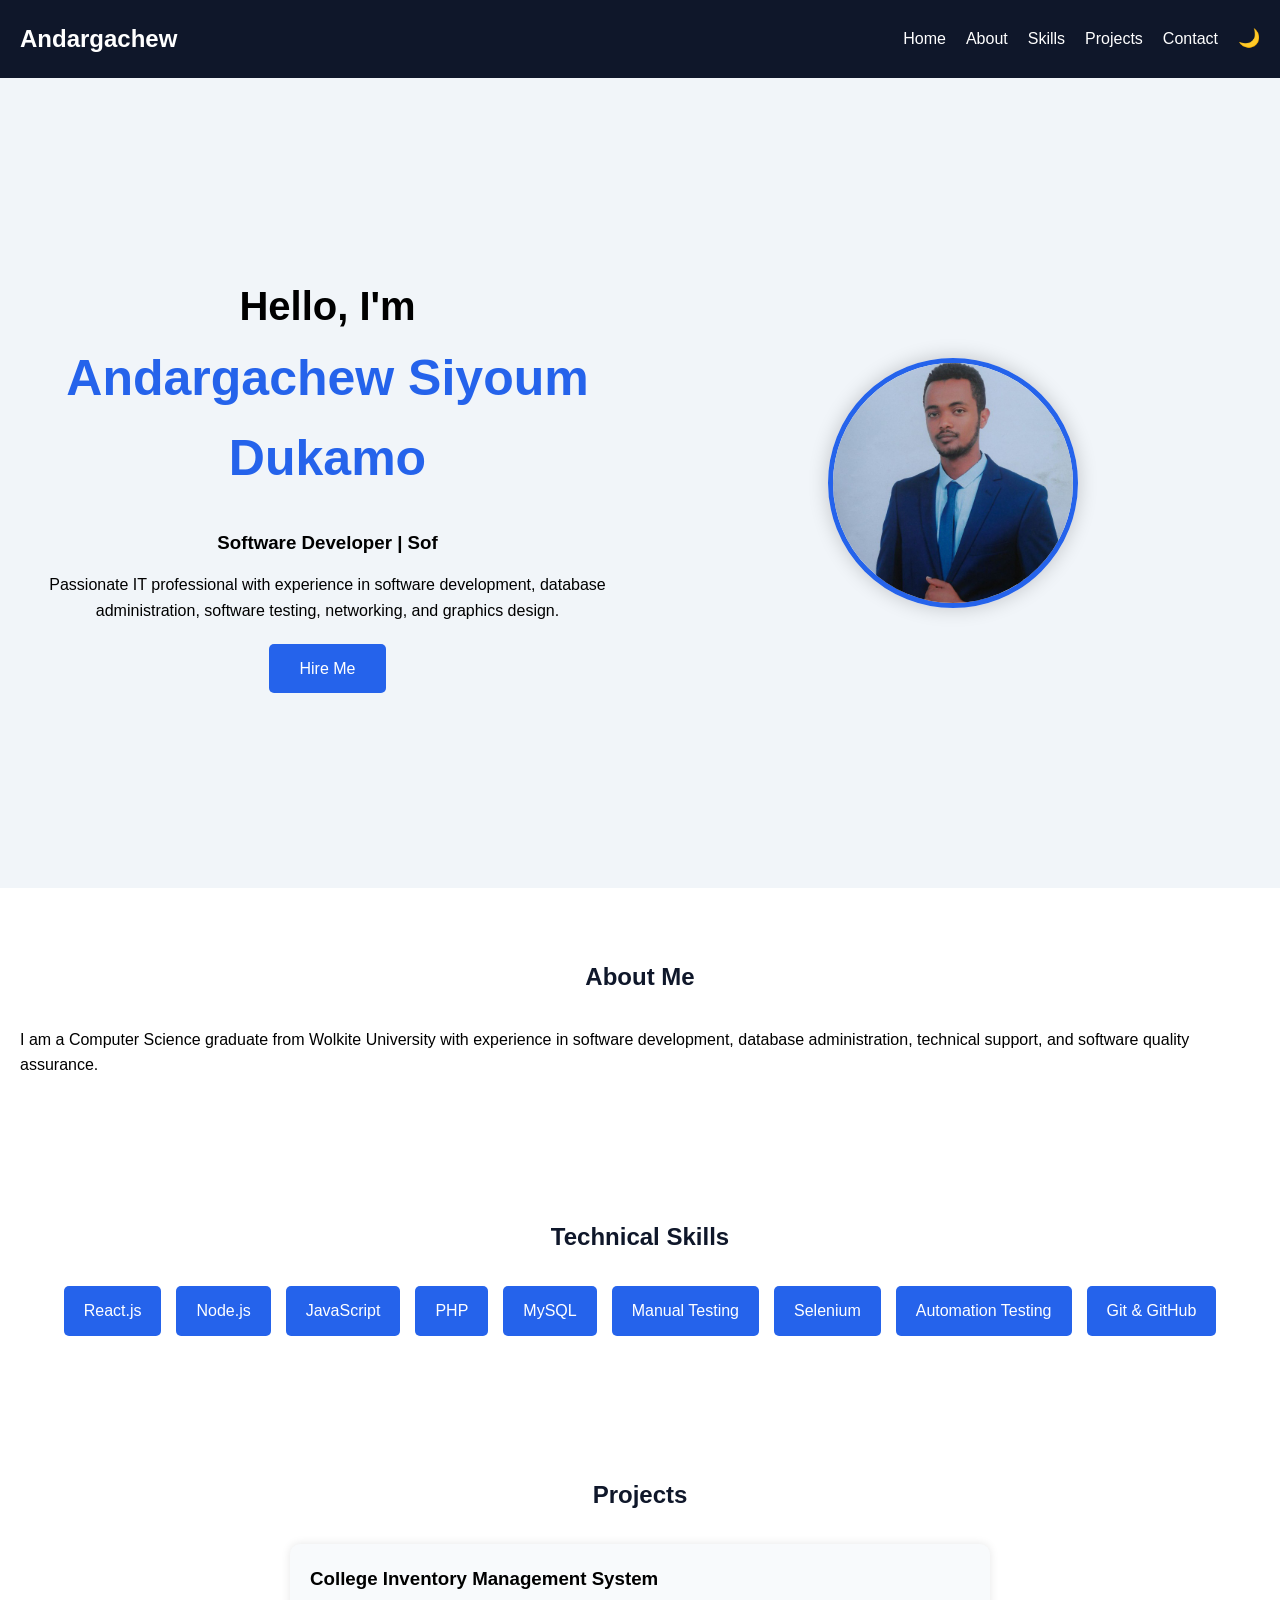
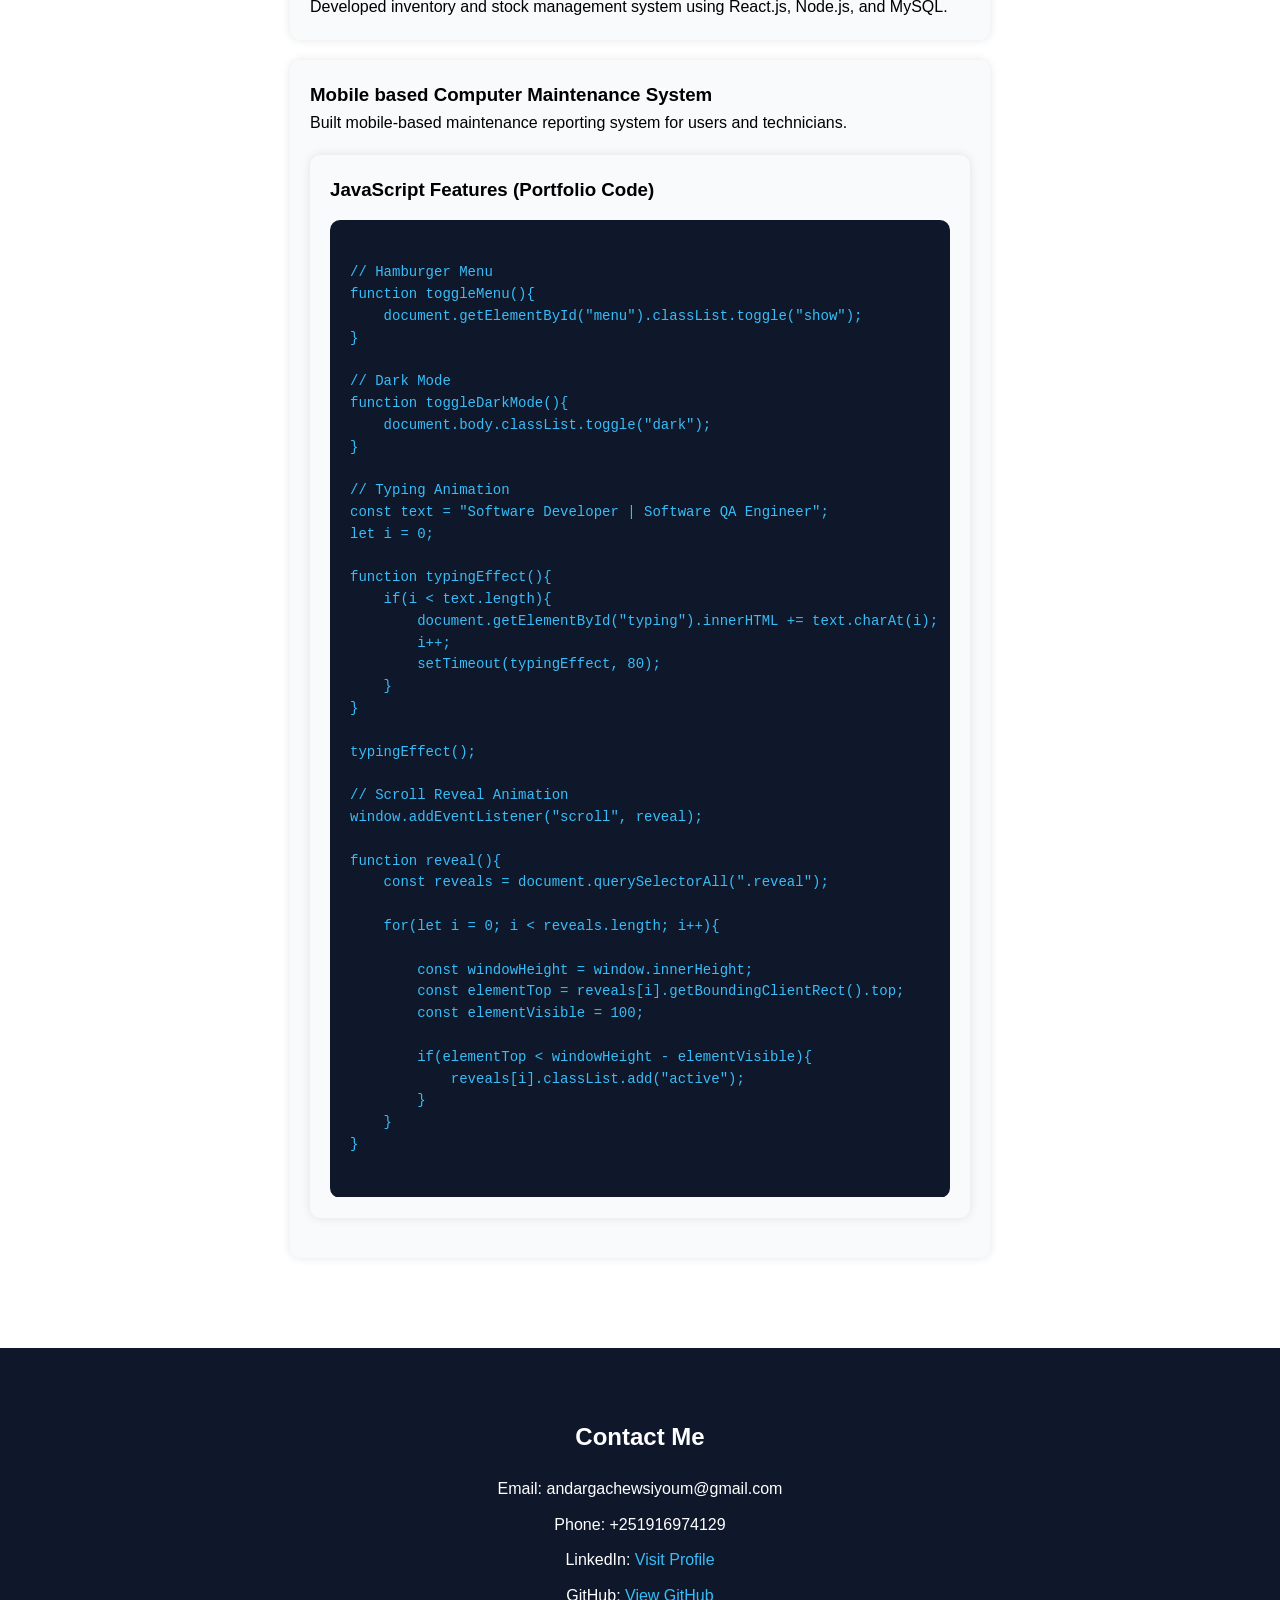
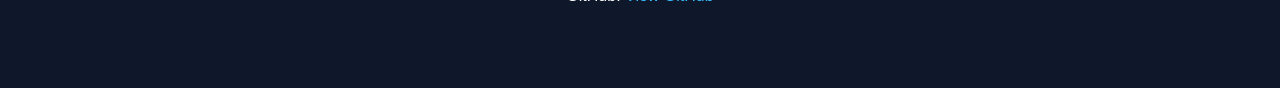
==== portfolio-website/index.html @ 3462950d "Add files via upload" ====
<!DOCTYPE html>
<html lang="en">
<head>
    <meta charset="UTF-8">
    <meta name="viewport" content="width=device-width, initial-scale=1.0">
    <title>Andargachew Portfolio</title>

    <link rel="stylesheet" href="style.css">
</head>
<body>

    <!-- Navigation -->
    <header>
    <nav>
    <h2 class="logo">Andargachew</h2>

    <div class="menu-toggle" onclick="toggleMenu()">☰</div>

    <ul id="menu">
        <li><a href="#home">Home</a></li>
        <li><a href="#about">About</a></li>
        <li><a href="#skills">Skills</a></li>
        <li><a href="#projects">Projects</a></li>
        <li><a href="#contact">Contact</a></li>
        <li><button onclick="toggleDarkMode()" class="dark-btn">🌙</button></li>
    </ul>
</nav>
    </header>

    
    <!-- Home Section -->
<section id="home" class="home">

    <div class="home-content">

        <div class="text-content">

            <h1>Hello, I'm</h1>

            <h2>Andargachew Siyoum Dukamo</h2>

            <h3><span id="typing"></span></h3>

            <p>
                Passionate IT professional with experience in software development,
                database administration, software testing, networking, and graphics design.
            </p>

            <a href="#contact" class="btn">Hire Me</a>

        </div>

        <div class="image-content">

            <img src="images/profile.jpg" alt="Profile Picture">

        </div>

    </div>

</section>

    <!-- About Section -->
    <section id="about" class="reveal">

        <h2>About Me</h2>

        <p>
            I am a Computer Science graduate from Wolkite University with
            experience in software development, database administration,
            technical support, and software quality assurance.
        </p>

    </section>

    <!-- Skills -->
    <section id="skills" class="reveal">

        <h2>Technical Skills</h2>

        <div class="skills-container">

            <div class="skill">React.js</div>
            <div class="skill">Node.js</div>
            <div class="skill">JavaScript</div>
            <div class="skill">PHP</div>
            <div class="skill">MySQL</div>
            <div class="skill">Manual Testing</div>
            <div class="skill">Selenium</div>
            <div class="skill">Automation Testing</div>
            <div class="skill">Git & GitHub</div>

        </div>

    </section>

    <!-- Projects -->
   <section id="projects" class="reveal">

        <h2>Projects</h2>

        <div class="project-card">

            <h3>College Inventory Management System</h3>

            <p>
                Developed inventory and stock management system using
                React.js, Node.js, and MySQL.
            </p>

        </div>

        <div class="project-card">

            <h3>Mobile based Computer Maintenance System</h3>

            <p>
                Built mobile-based maintenance reporting system for users and technicians.
            </p>
            <div class="project-card">

    <h3>JavaScript Features (Portfolio Code)</h3>

    <pre><code>
// Hamburger Menu
function toggleMenu(){
    document.getElementById("menu").classList.toggle("show");
}

// Dark Mode
function toggleDarkMode(){
    document.body.classList.toggle("dark");
}

// Typing Animation
const text = "Software Developer | Software QA Engineer";
let i = 0;

function typingEffect(){
    if(i < text.length){
        document.getElementById("typing").innerHTML += text.charAt(i);
        i++;
        setTimeout(typingEffect, 80);
    }
}

typingEffect();

// Scroll Reveal Animation
window.addEventListener("scroll", reveal);

function reveal(){
    const reveals = document.querySelectorAll(".reveal");

    for(let i = 0; i < reveals.length; i++){

        const windowHeight = window.innerHeight;
        const elementTop = reveals[i].getBoundingClientRect().top;
        const elementVisible = 100;

        if(elementTop < windowHeight - elementVisible){
            reveals[i].classList.add("active");
        }
    }
}
    </code></pre>

</div>

        </div>

    </section>

    <!-- Contact -->
   <section id="contact" class="reveal">

        <h2>Contact Me</h2>

        <p>Email: andargachewsiyoum@gmail.com</p>

        <p>Phone: +251916974129</p>

        <p>
            LinkedIn:
            <a href="https://www.linkedin.com/in/andargachew-siyoum-ab01a640a/" target="_blank">
                Visit Profile
            </a>
        </p>

        <p>
            GitHub:
            <a href="https://github.com/andargachewgithub/" target="_blank">
                View GitHub
            </a>
        </p>

    </section>

    <script src="script.js"></script>

</body>
</html>
---- portfolio-website/style.css ----
*{
    margin:0;
    padding:0;
    box-sizing:border-box;
}

body{
    font-family:Arial, sans-serif;
    line-height:1.6;
}

/* Navigation */
header{
    background:#0f172a;
    padding:20px;
    position:sticky;
    top:0;
}

nav{
    display:flex;
    justify-content:space-between;
    align-items:center;
}

.logo{
    color:white;
}

nav ul{
    display:flex;
    list-style:none;
}

nav ul li{
    margin-left:20px;
}

nav ul li a{
    color:white;
    text-decoration:none;
    transition:0.3s;
}

nav ul li a:hover{
    color:#38bdf8;
}

/* Home Section */
.home{
    height:90vh;
    background:#f1f5f9;
    display:flex;
    justify-content:center;
    align-items:center;
    text-align:center;
    padding:20px;
}

.home-content h1{
    font-size:40px;
}

.home-content h2{
    font-size:50px;
    color:#2563eb;
}

.home-content h3{
    margin:15px 0;
}

.home-content p{
    max-width:700px;
    margin:auto;
}

.btn{
    display:inline-block;
    margin-top:20px;
    padding:12px 30px;
    background:#2563eb;
    color:white;
    text-decoration:none;
    border-radius:5px;
    transition:0.3s;
}

.btn:hover{
    background:#1d4ed8;
}

/* Sections */
section{
    padding:70px 20px;
}

section h2{
    text-align:center;
    margin-bottom:30px;
    color:#0f172a;
}

/* Skills */
.skills-container{
    display:flex;
    flex-wrap:wrap;
    gap:15px;
    justify-content:center;
}

.skill{
    background:#2563eb;
    color:white;
    padding:12px 20px;
    border-radius:5px;
}

/* Projects */
.project-card{
    background:#f8fafc;
    padding:20px;
    margin:20px auto;
    max-width:700px;
    border-radius:10px;
    box-shadow:0 0 10px rgba(0,0,0,0.1);
}

/* Contact */
#contact{
    text-align:center;
    background:#0f172a;
    color:white;
    padding:70px 20px;
}

#contact h2{
    color:white;
    margin-bottom:20px;
}

#contact p{
    margin:10px 0;
    font-size:16px;
}

#contact a{
    color:#38bdf8;
    text-decoration:none;
}

#contact a:hover{
    text-decoration:underline;
}
/* New Home Layout */
.home-content{
    display:flex;
    justify-content:space-between;
    align-items:center;
    gap:50px;
    max-width:1200px;
    width:100%;
}

.text-content{
    flex:1;
}

.image-content{
    flex:1;
    display:flex;
    justify-content:center;
}

.image-content img{
    width:250px;
    height:250px;
    object-fit:cover;
    border-radius:50%;
    border:5px solid #2563eb;
    box-shadow:0 0 20px rgba(0,0,0,0.2);
}
/* =========================
   MOBILE RESPONSIVE DESIGN
========================= */

@media (max-width: 768px) {

    nav {
        flex-direction: column;
        text-align: center;
    }

    nav ul {
        flex-direction: column;
        padding-top: 10px;
    }

    nav ul li {
        margin: 10px 0;
    }

    .home-content {
        flex-direction: column;
        text-align: center;
    }

    .text-content h2 {
        font-size: 35px;
    }

    .image-content img {
        width: 200px;
        height: 200px;
        margin-top: 20px;
    }

    .skills-container {
        flex-direction: column;
        align-items: center;
    }
}
/* =========================
   SIMPLE ANIMATIONS
========================= */

.home-content {
    animation: fadeIn 1.5s ease-in-out;
}

@keyframes fadeIn {
    from {
        opacity: 0;
        transform: translateY(30px);
    }
    to {
        opacity: 1;
        transform: translateY(0);
    }
}

.skill {
    transition: transform 0.3s ease, background 0.3s ease;
}

.skill:hover {
    transform: scale(1.1);
    background: #1d4ed8;
}

.project-card {
    transition: transform 0.3s ease;
}

.project-card:hover {
    transform: translateY(-10px);
}
/* Hamburger */
.menu-toggle{
    display:none;
    font-size:30px;
    color:white;
    cursor:pointer;
}

/* Dark mode button */
.dark-btn{
    background:none;
    border:none;
    color:white;
    font-size:18px;
    cursor:pointer;
}

/* Dark mode styles */
body.dark{
    background:#0f172a;
    color:white;
}

body.dark section{
    background:#0f172a;
}

body.dark .project-card{
    background:#1e293b;
    color:white;
}

/* Mobile menu */
@media(max-width:768px){

    .menu-toggle{
        display:block;
    }

    nav ul{
        display:none;
        flex-direction:column;
        background:#0f172a;
        width:100%;
        text-align:center;
        padding:10px;
    }

    nav ul.show{
        display:flex;
    }
}
/* Smooth scrolling */
html{
    scroll-behavior:smooth;
}
/* Better section spacing */
section{
    scroll-margin-top:80px;
}
/* =========================
   SCROLL REVEAL ANIMATION
========================= */

.reveal{
    opacity:0;
    transform: translateY(60px);
    transition: all 0.8s ease;
}

.reveal.active{
    opacity:1;
    transform: translateY(0);
}
pre{
    background:#0f172a;
    color:#38bdf8;
    padding:20px;
    border-radius:10px;
    overflow-x:auto;
    margin-top:15px;
}

code{
    font-family: Consolas, monospace;
    font-size:14px;
    line-height:1.5;
}
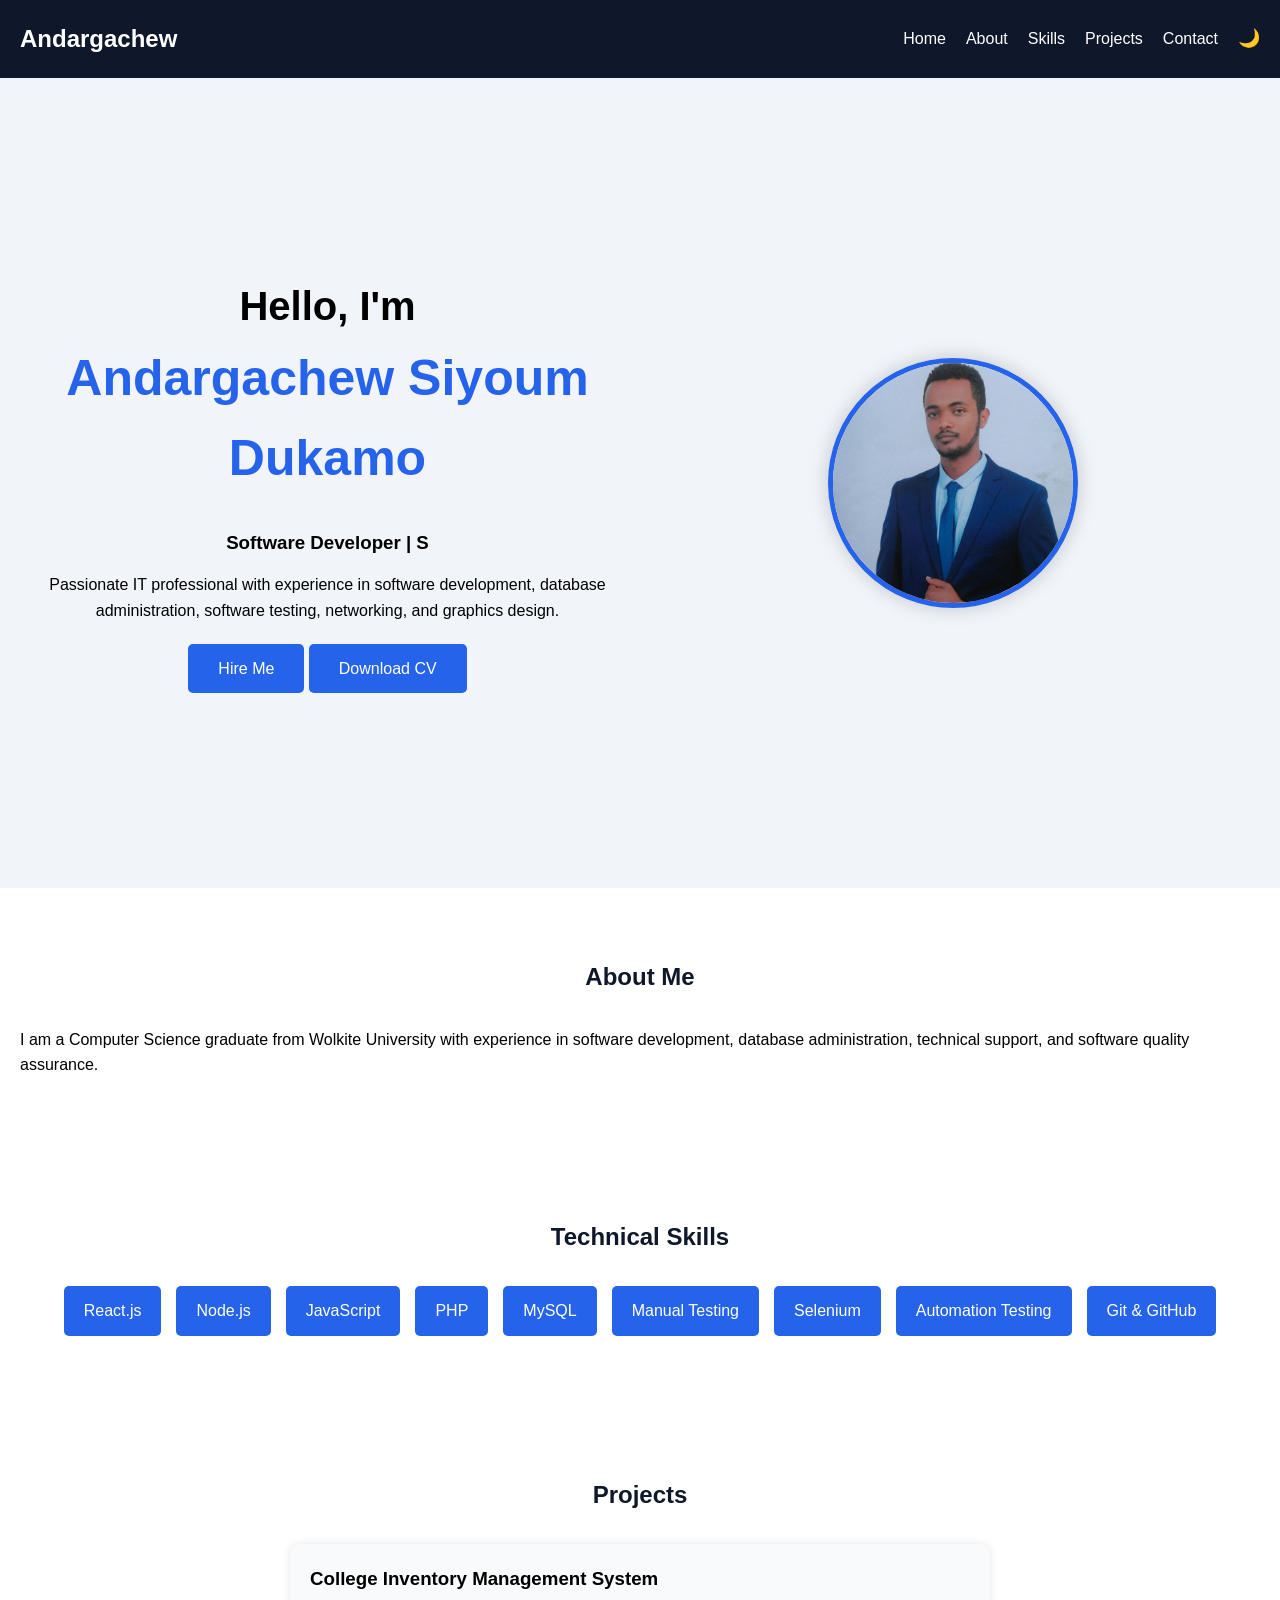
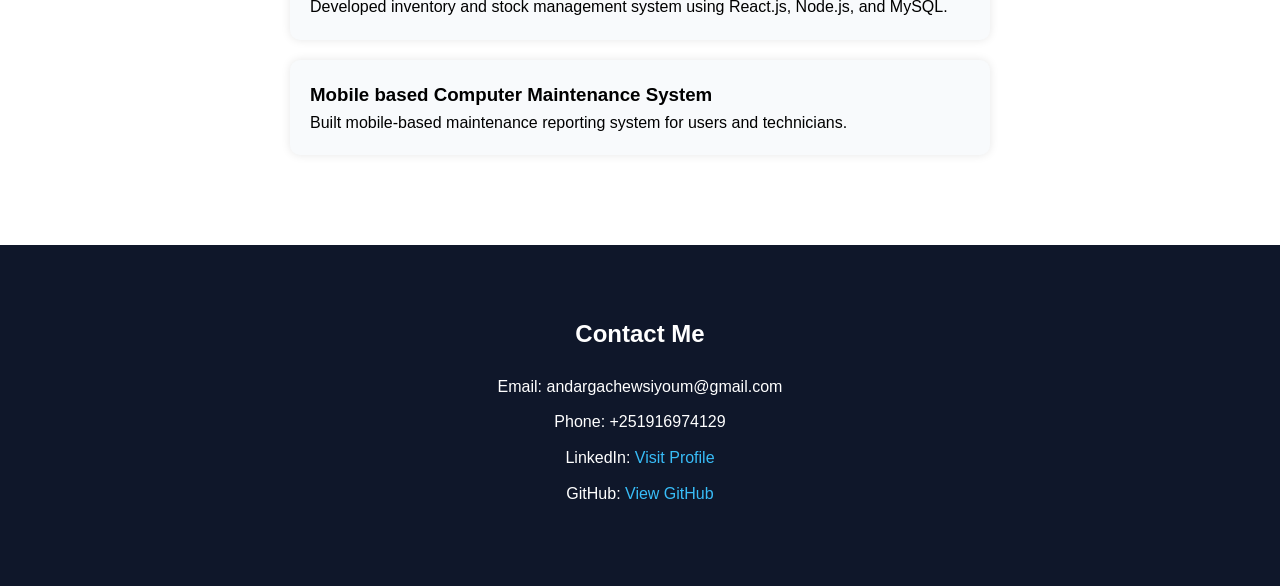
==== commit c6f4a80f: "Add files via upload" ====
--- a/portfolio-website/index.html
+++ b/portfolio-website/index.html
@@ -46,7 +46,19 @@
                 database administration, software testing, networking, and graphics design.
             </p>
 
-            <a href="#contact" class="btn">Hire Me</a>
+   <div class="button-container">
+
+    <a href="#contact" class="btn">
+        Hire Me
+    </a>
+
+    <a href="cv/Andargachew_Siyoum_CV.pdf"
+       class="btn"
+       download>
+       Download CV
+    </a>
+
+</div>
 
         </div>
 
@@ -95,6 +107,7 @@
     </section>
 
     <!-- Projects -->
+     
    <section id="projects" class="reveal">
 
         <h2>Projects</h2>
@@ -117,58 +130,8 @@
             <p>
                 Built mobile-based maintenance reporting system for users and technicians.
             </p>
-            <div class="project-card">
-
-    <h3>JavaScript Features (Portfolio Code)</h3>
-
-    <pre><code>
-// Hamburger Menu
-function toggleMenu(){
-    document.getElementById("menu").classList.toggle("show");
-}
-
-// Dark Mode
-function toggleDarkMode(){
-    document.body.classList.toggle("dark");
-}
-
-// Typing Animation
-const text = "Software Developer | Software QA Engineer";
-let i = 0;
-
-function typingEffect(){
-    if(i < text.length){
-        document.getElementById("typing").innerHTML += text.charAt(i);
-        i++;
-        setTimeout(typingEffect, 80);
-    }
-}
-
-typingEffect();
-
-// Scroll Reveal Animation
-window.addEventListener("scroll", reveal);
-
-function reveal(){
-    const reveals = document.querySelectorAll(".reveal");
-
-    for(let i = 0; i < reveals.length; i++){
-
-        const windowHeight = window.innerHeight;
-        const elementTop = reveals[i].getBoundingClientRect().top;
-        const elementVisible = 100;
-
-        if(elementTop < windowHeight - elementVisible){
-            reveals[i].classList.add("active");
-        }
-    }
-}
-    </code></pre>
-
+            
 </div>
-
-        </div>
-
     </section>
 
     <!-- Contact -->
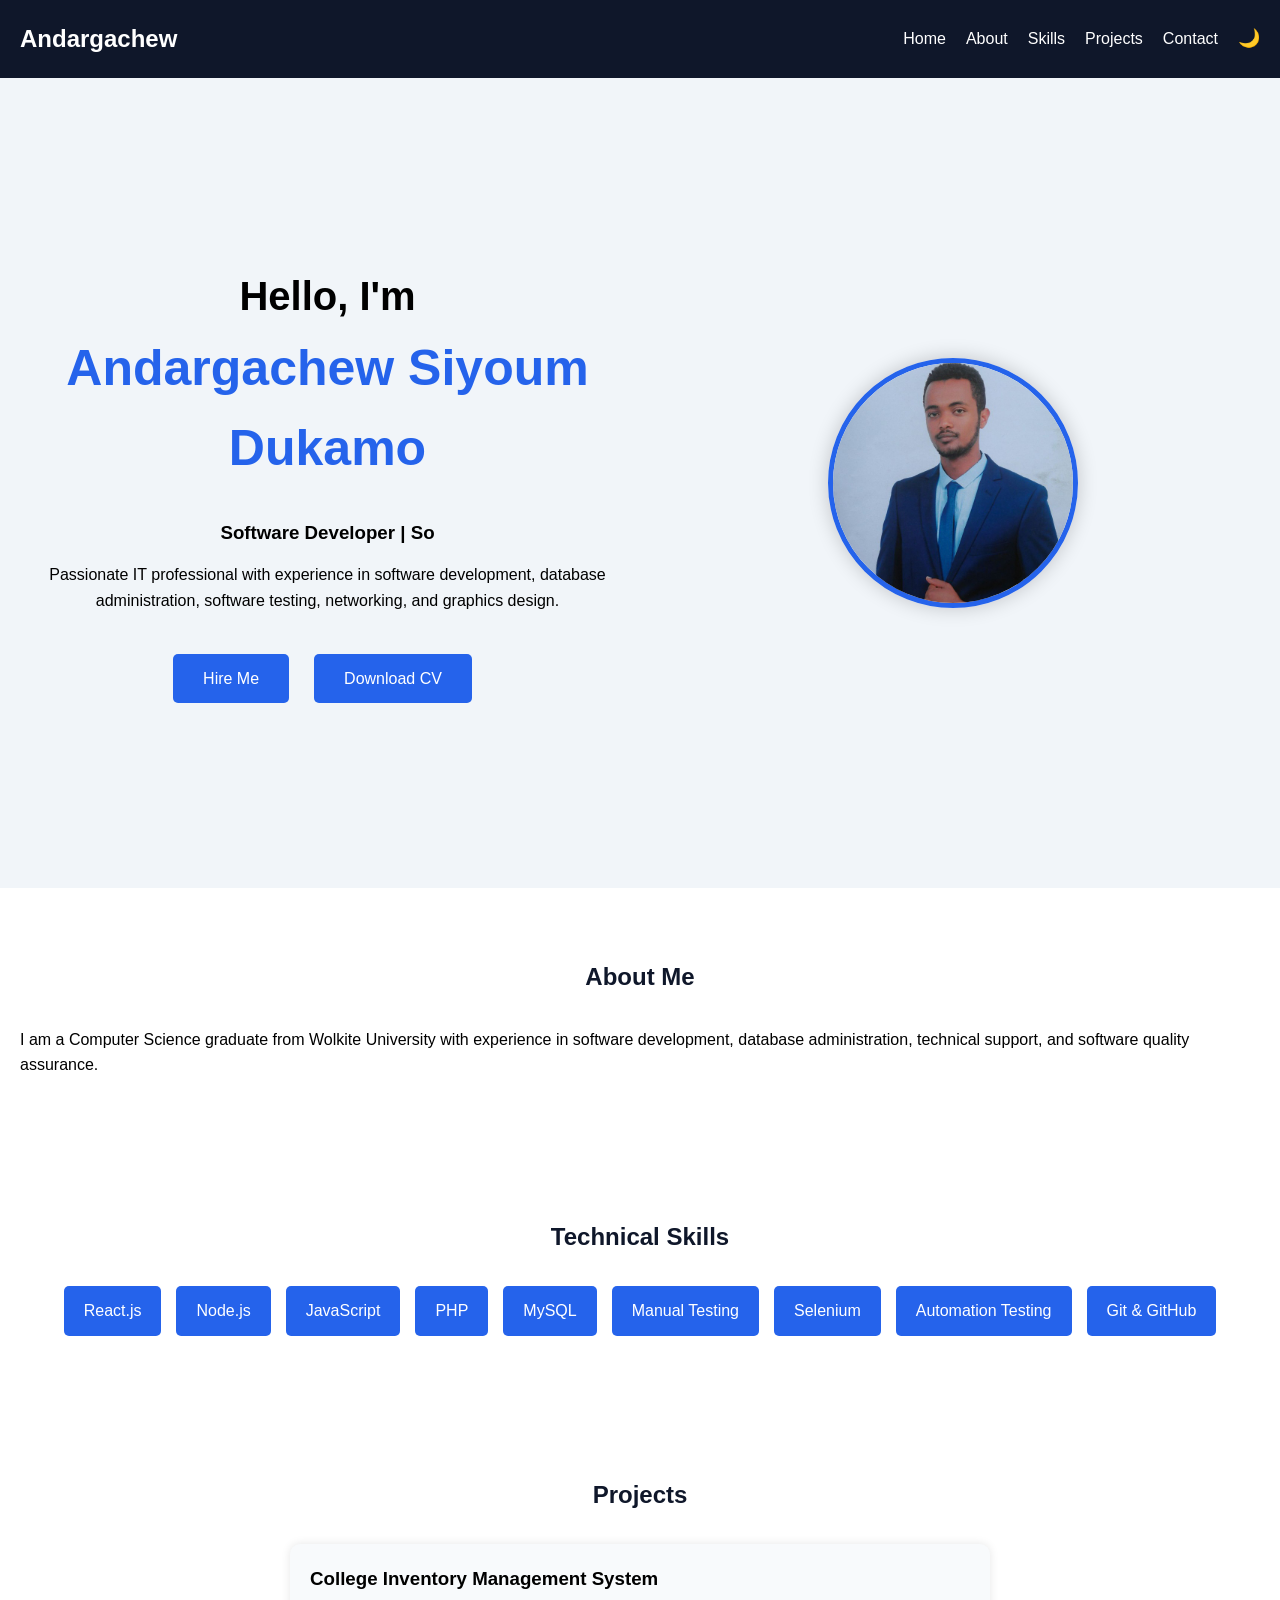
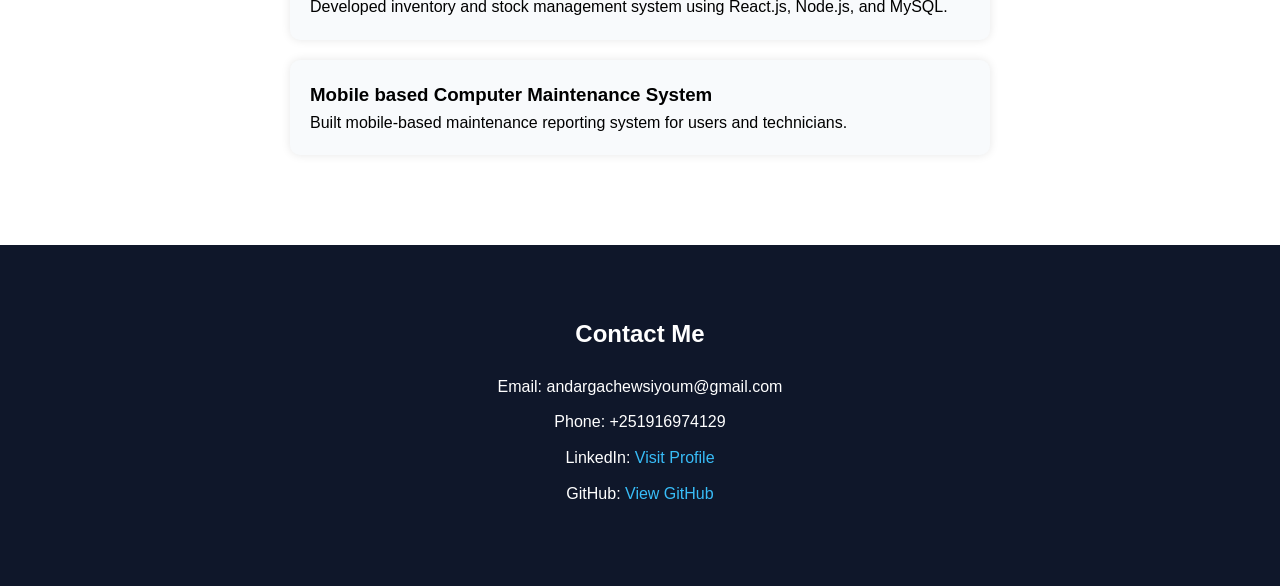
==== commit 3868ac01: "Add files via upload" ====
--- a/portfolio-website/index.html
+++ b/portfolio-website/index.html
@@ -46,15 +46,14 @@
                 database administration, software testing, networking, and graphics design.
             </p>
 
-   <div class="button-container">
+  <div class="button-container">
 
     <a href="#contact" class="btn">
         Hire Me
     </a>
 
     <a href="cv/Andargachew_Siyoum_CV.pdf"
-       class="btn"
-       download>
+       class="btn">
        Download CV
     </a>
 
--- a/portfolio-website/style.css
+++ b/portfolio-website/style.css
@@ -342,4 +342,23 @@
     font-family: Consolas, monospace;
     font-size:14px;
     line-height:1.5;
+}
+.button-container{
+    margin-top:20px;
+}
+
+.button-container .btn{
+    margin-right:10px;
+}
+.button-container{
+    display:flex;
+    justify-content:center;
+    align-items:center;
+    gap:15px;
+    margin-top:20px;
+    flex-wrap:wrap;
+}
+
+.button-container .btn{
+    display:inline-block;
 }
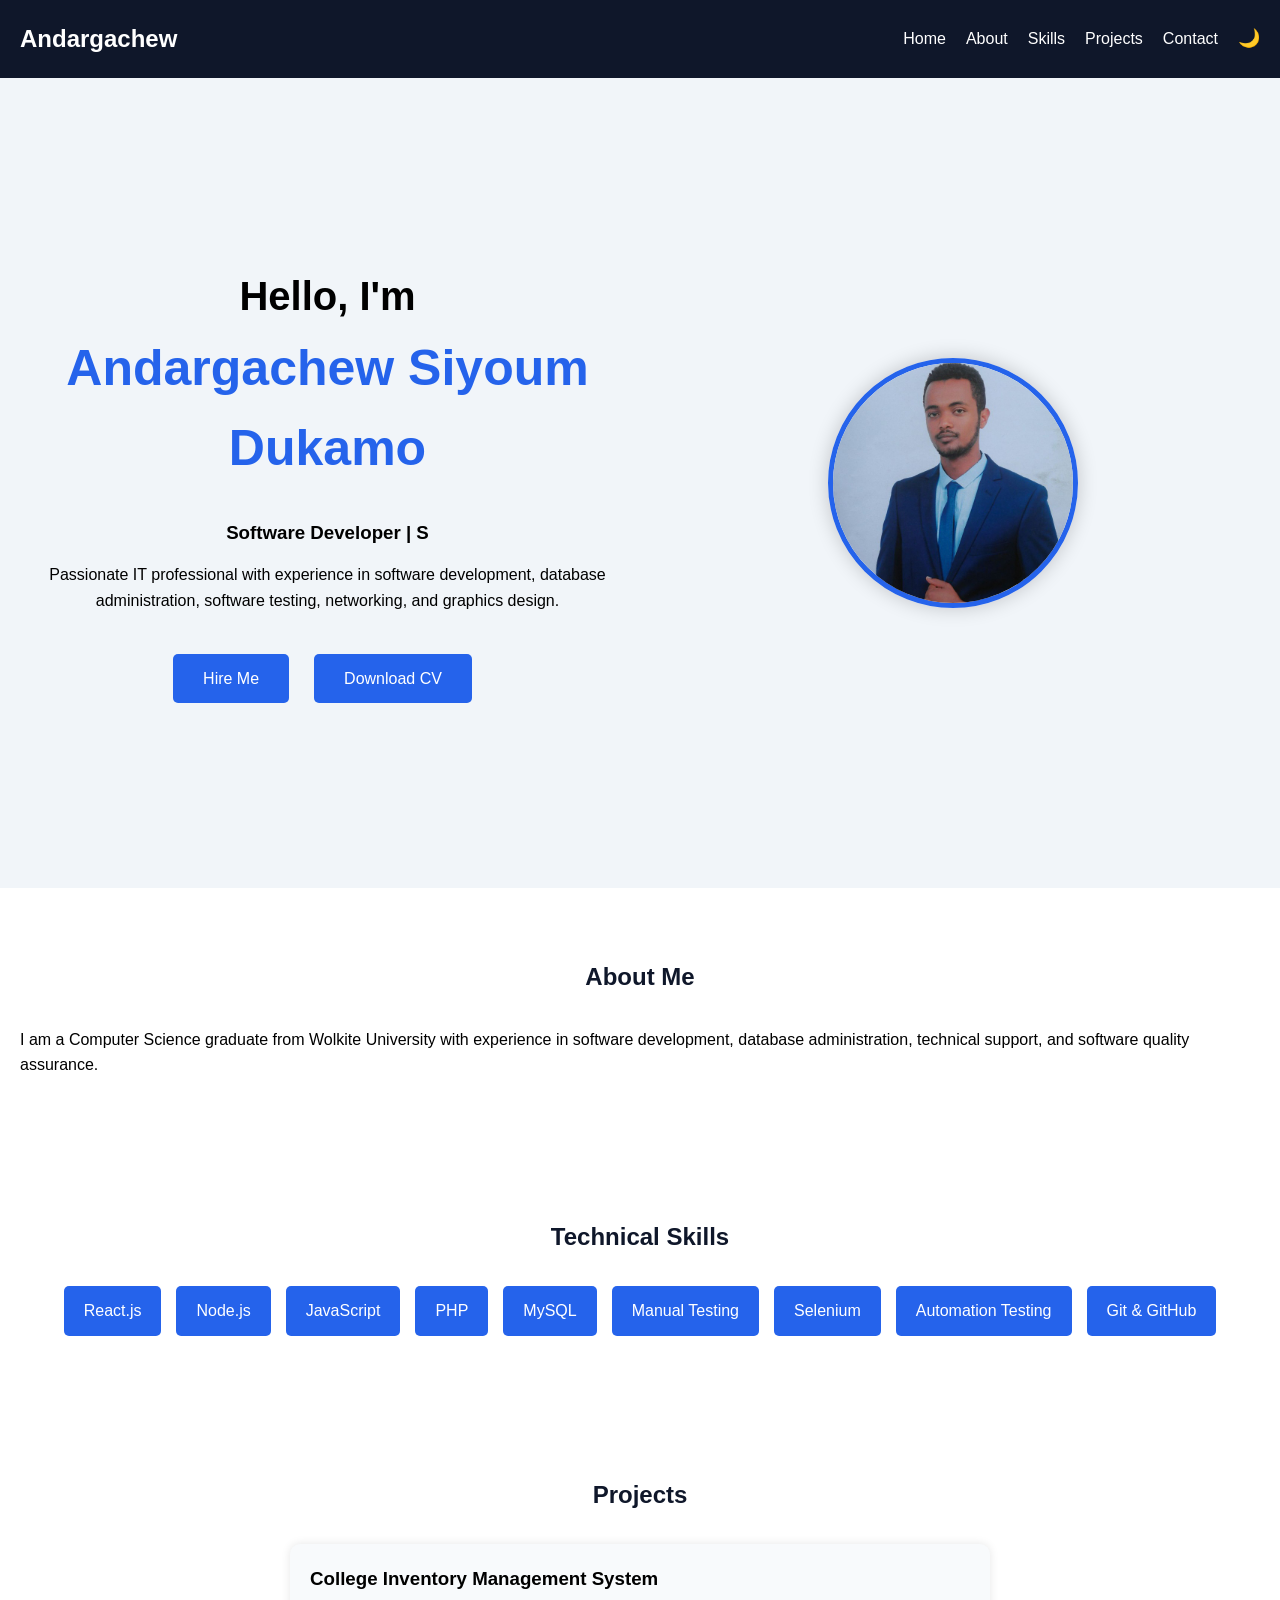
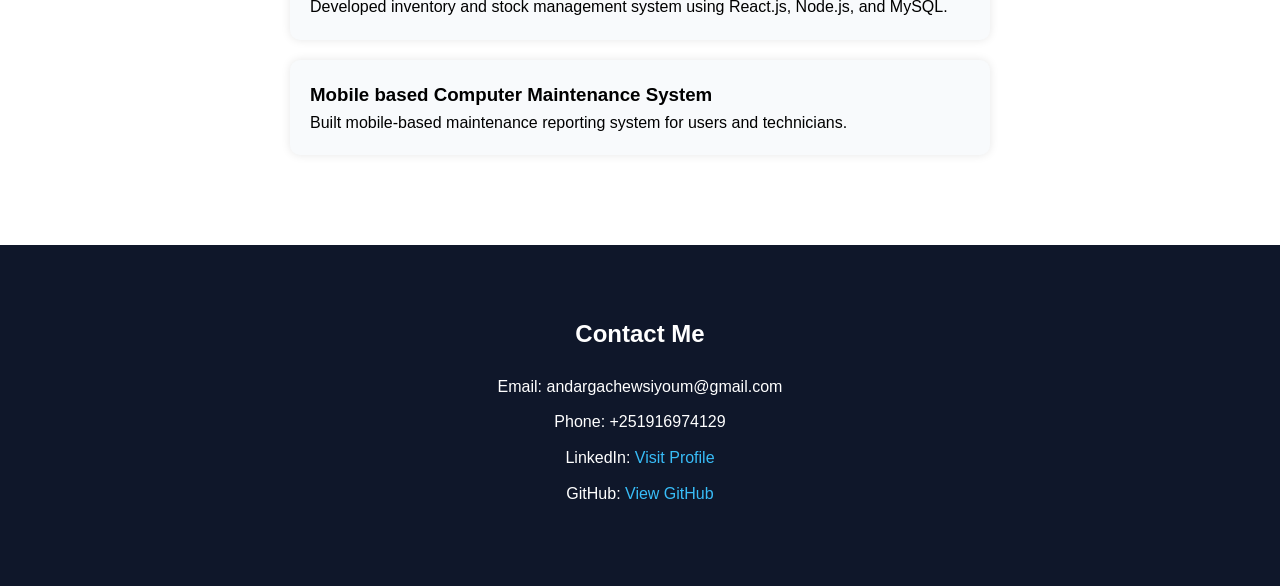
==== commit d8a96bb1: "Add files via upload" ====
--- a/portfolio-website/index.html
+++ b/portfolio-website/index.html
@@ -46,17 +46,14 @@
                 database administration, software testing, networking, and graphics design.
             </p>
 
-  <div class="button-container">
+<div class="button-container">
+    <a href="#contact" class="btn">Hire Me</a>
 
-    <a href="#contact" class="btn">
-        Hire Me
-    </a>
-
-    <a href="cv/Andargachew_Siyoum_CV.pdf"
+    <a href="./cv/Andargachew_Siyoum_CV.pdf"
+       target="_blank"
        class="btn">
        Download CV
     </a>
-
 </div>
 
         </div>
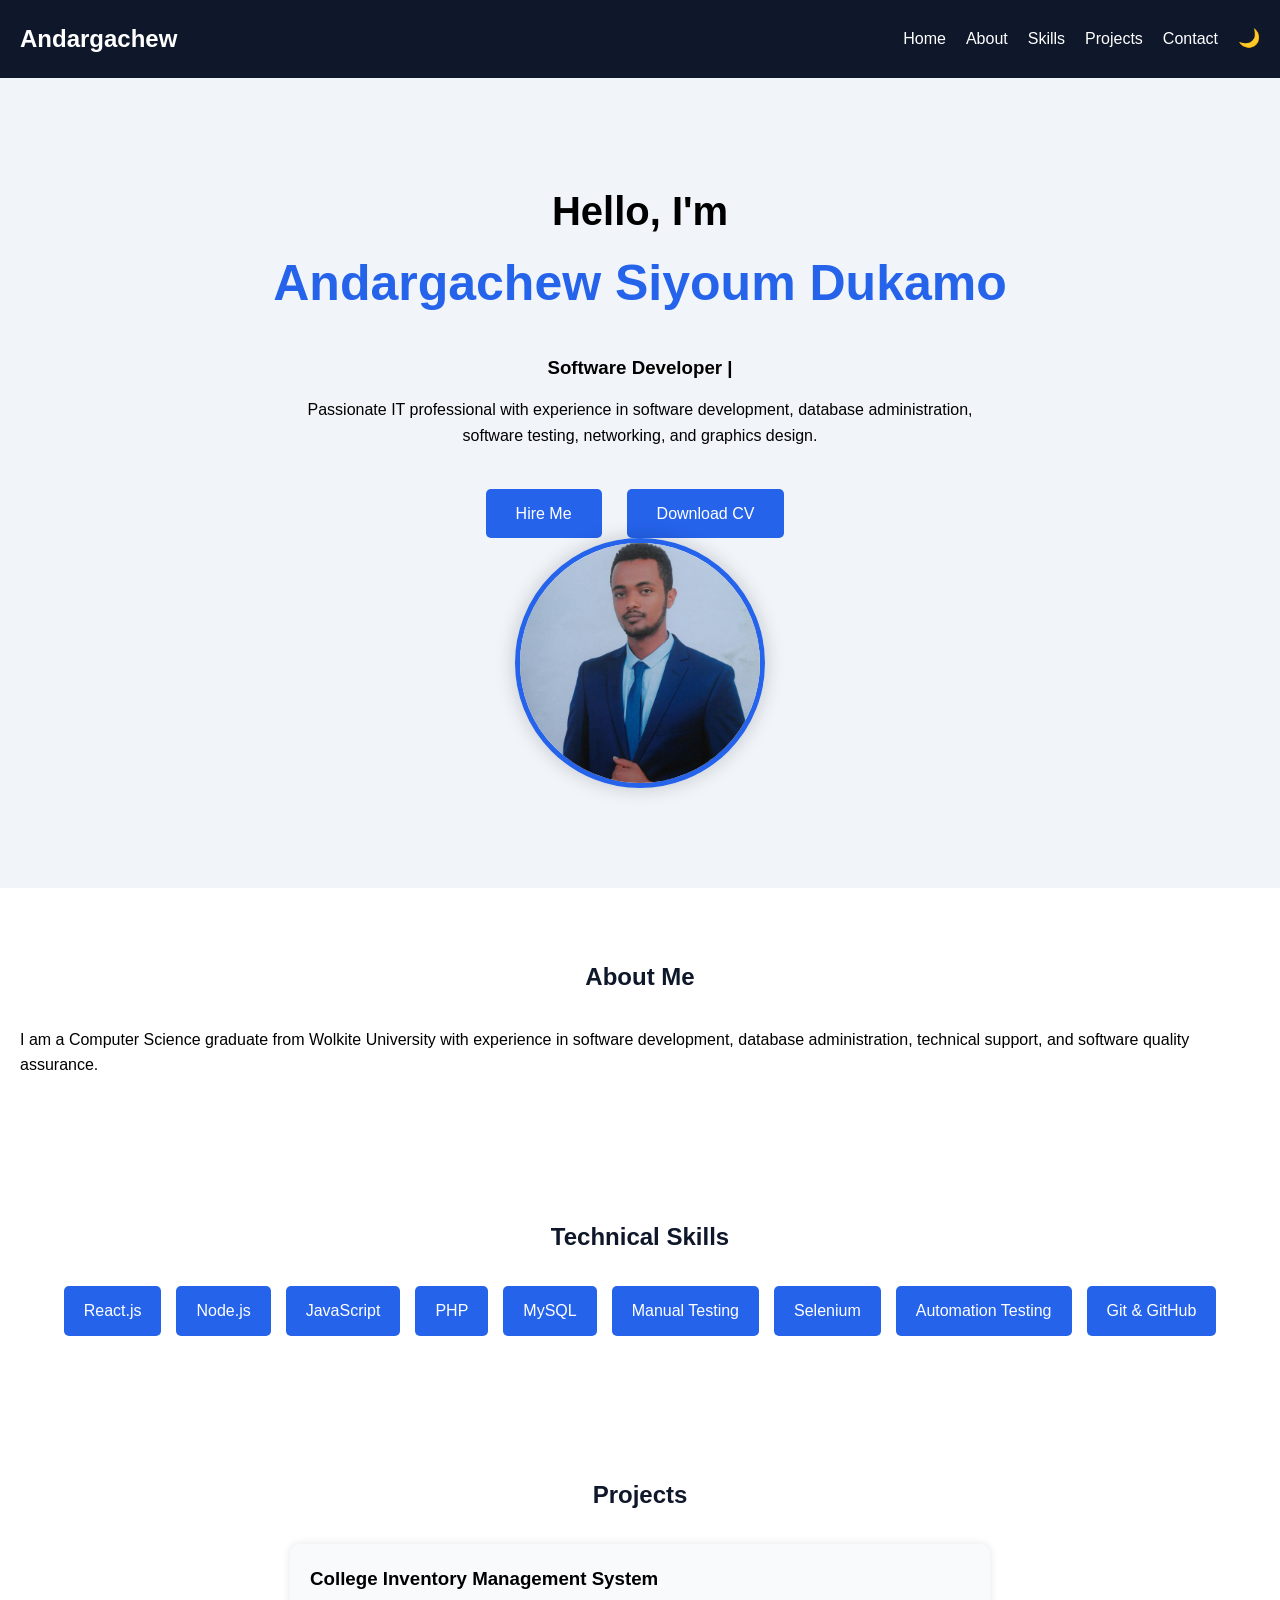
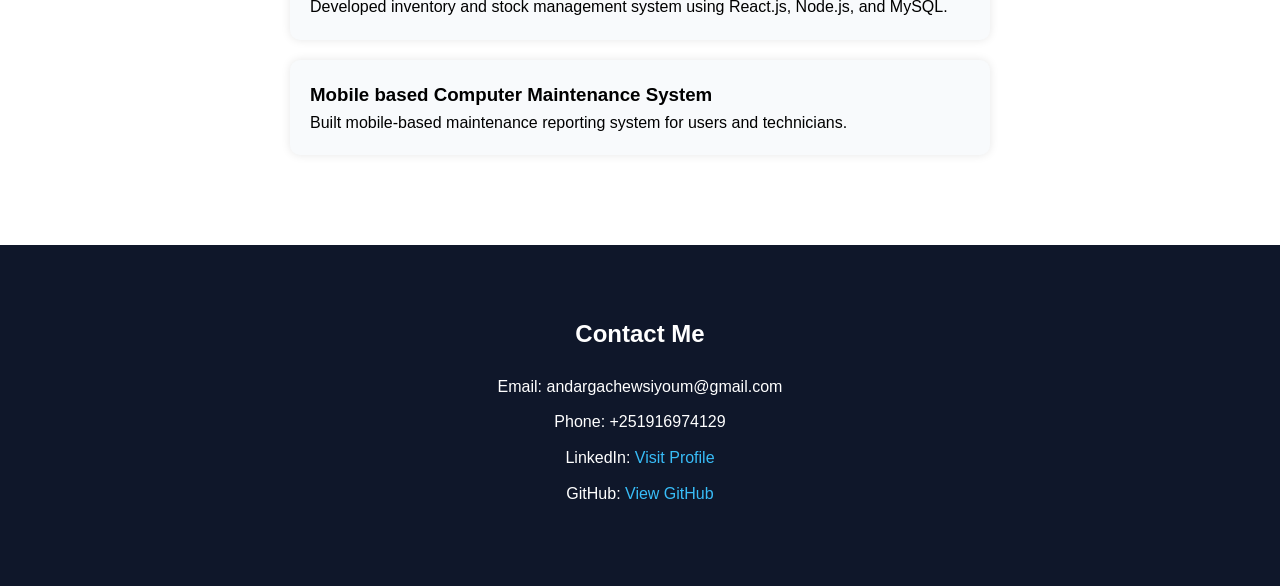
==== commit 28bce54d: "Update index.html" ====
--- a/portfolio-website/index.html
+++ b/portfolio-website/index.html
@@ -55,8 +55,6 @@
        Download CV
     </a>
 </div>
-
-        </div>
 
         <div class="image-content">
 
@@ -158,4 +156,4 @@
     <script src="script.js"></script>
 
 </body>
-</html>+</html>
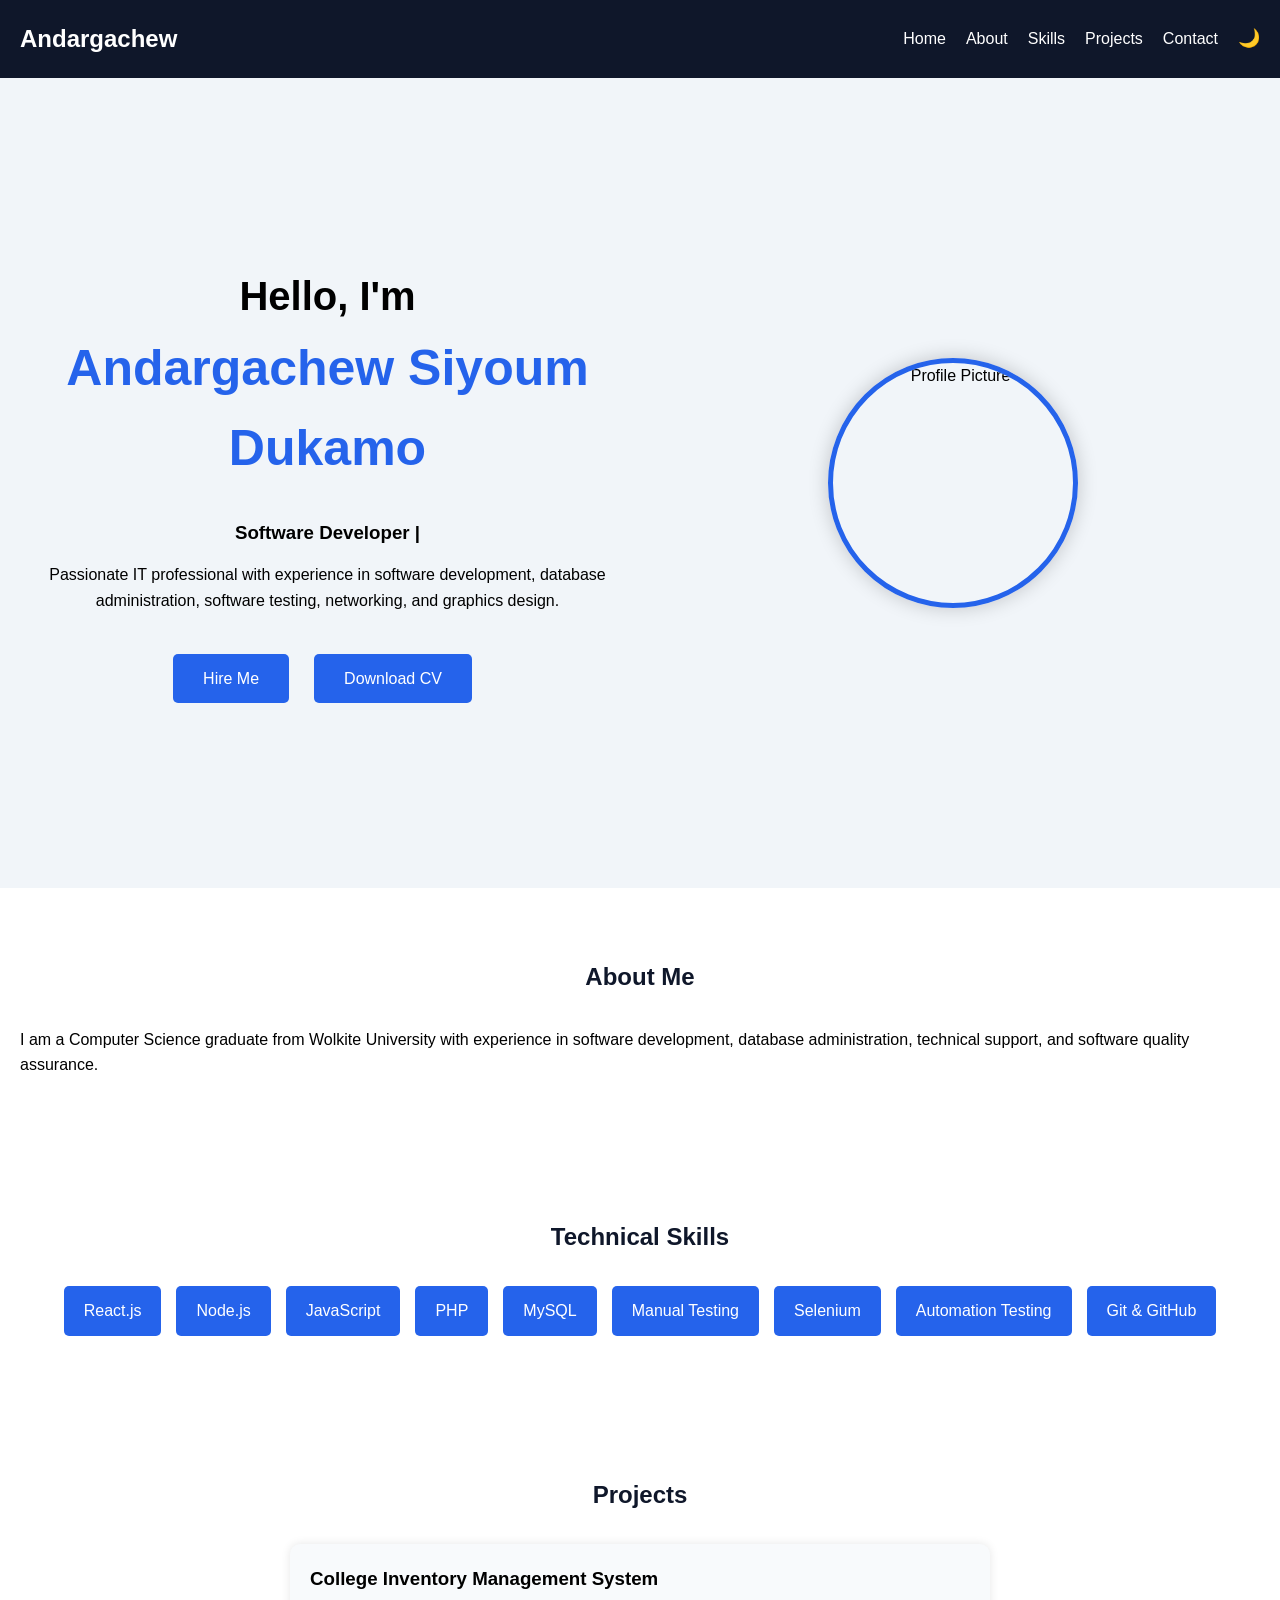
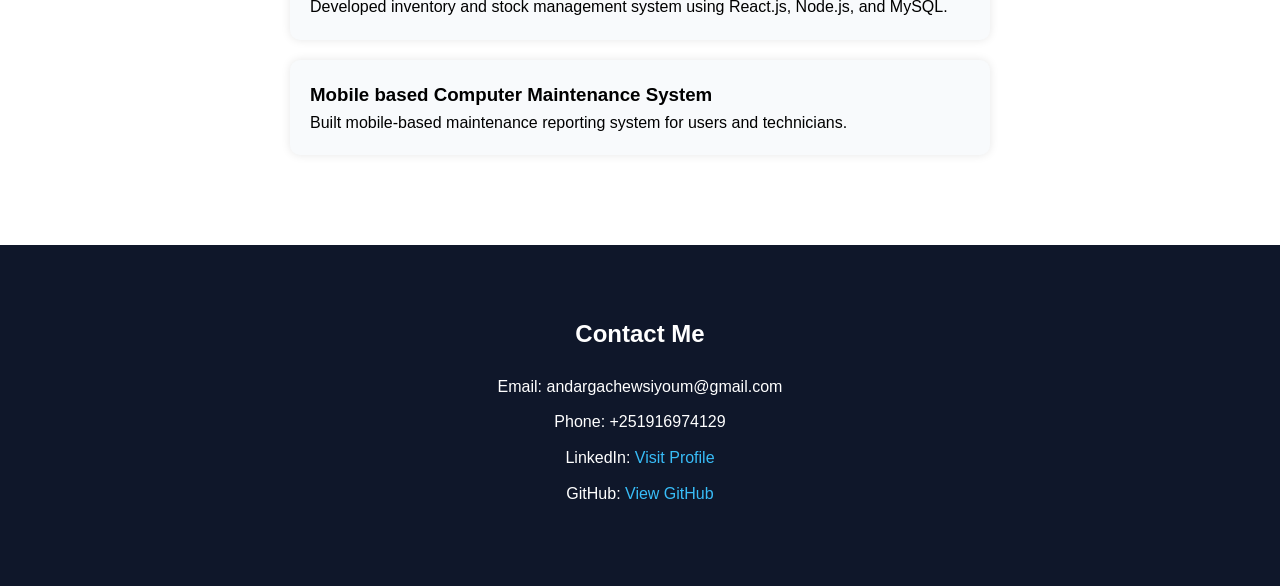
==== commit c6807e85: "Add files via upload" ====
--- a/portfolio-website/index.html
+++ b/portfolio-website/index.html
@@ -56,9 +56,11 @@
     </a>
 </div>
 
+        </div>
+
         <div class="image-content">
 
-            <img src="images/profile.jpg" alt="Profile Picture">
+            <img src="image/profile.jpg" alt="Profile Picture">
 
         </div>
 
@@ -156,4 +158,4 @@
     <script src="script.js"></script>
 
 </body>
-</html>
+</html>
